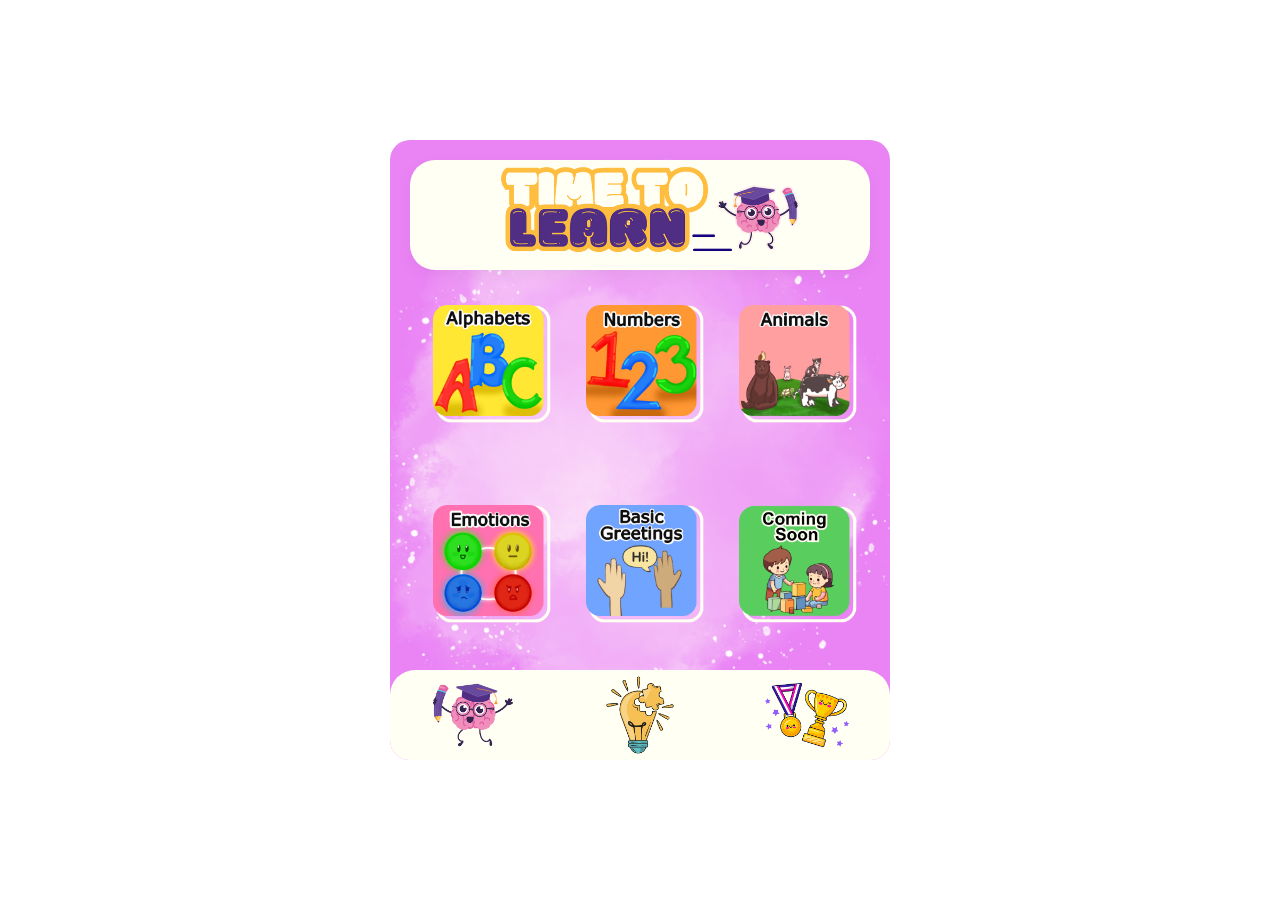
==== index.html @ 6d5009fe "Initial commit: Upload Wikamay Web Application" ====
<!DOCTYPE html>
<html lang="en">
<head>
    <meta charset="UTF-8">
    <meta name="viewport" content="width=device-width, initial-scale=1.0">
    <title>Wikamay - Learn</title>
</head>
<link rel="stylesheet" href="styles.css">
<body>
    <div class="app-container">
        <div class="splash-background">
            <img src="./images/watersplash.png" alt="background splash">
        </div>
        <div class="header">
            <div class="header-content">
                <img src="./images/timetolearn.png" alt="time to learn">
            </div>
        </div>
        <div class="menu-grid">
            <div class="menu-item alphabets">
                <img src="./images/alph_menu.png" alt="Alphabets Menu Item">
            </div>
            <div class="menu-item numbers">
                <img src="./images/num_menu.png" alt="Numbers Menu Item">
            </div>
            <div class="menu-item animals">
                <img src="./images/ani_menu.png" alt="Animals Menu Item">
            </div>
            <div class="menu-item emotions">
                <img src="./images/emo_menu.png" alt="Emotions Menu Item">
            </div>
            <div class="menu-item greetings">
                <img src="./images/gre_menu.png" alt="Basic Greetings Menu Item">
            </div>
            <div class="menu-item coming-soon">
                <img src="./images/com_menu.png" alt="Coming Soon Menu Item">
            </div>
        </div>
        
          <!-- Navigation bar with achievement-style icons -->
          <nav class="navbar">
            <div class="nav-item">
                <img src="./images/learn.png" alt="learn">
            </div>
            <div class="nav-item">
                <img src="./images/quiz.png" alt="quiz">
            </div>
            <div class="nav-item">
                <img src="./images/progress.png" alt="progress">
            </div>
        </nav>
    </div>
</body>
</html>
---- styles.css ----
/* CSS Variables */
:root {
    --app-padding: 20px;
    --border-radius: 20px;
    --primary-color: #ff9838;
    --secondary-color: #6b4db2;
    --shadow-color: rgba(0, 0, 0, 0.1);
    --transition-speed: 0.2s;
    --section-spacing: 35px;
}

/* Base Reset */
* {
    margin: 0;
    padding: 0;
    box-sizing: border-box;
    font-family: Arial, sans-serif;
}

/* Body Layout */
body {
    min-height: 100vh;
    height: 100vh;
    margin: 0;
    display: flex;
    justify-content: center;
    align-items: center;
    background: white;
    padding: 15px;
    box-sizing: border-box;
}

/* Main Container - Update */
.app-container {
    width: 100%;
    max-width: 500px;
    height: 620px;
    background: #ea84f5;
    border-radius: var(--border-radius);
    padding: var(--app-padding);
    position: relative;
    display: flex;
    flex-direction: column;
    padding-bottom: 0;
    overflow: hidden;
}

/* Splash background styling */
.splash-background {
    position: absolute;
    top: 0;
    left: 0;
    width: 100%;
    height: 100%;
    pointer-events: none;
    z-index: 1;
}

.splash-background img {
    position: absolute;
    width: 100%;
    height: 100%;
    object-fit: cover;
    opacity: 1;
}

/* Adjust other container elements to appear above the splash */
.header, .menu-grid, .navbar, .progress-container, .quiz-progress-button {
    position: relative;
    z-index: 2;
}

/* Header Styles */
.header {
    text-align: center;
    margin-bottom: var(--section-spacing);
    display: flex;
    justify-content: center;
}

.header-content {
    height: 110px;
    width: 100%;
    background: #FFFFF4;
    border-radius: 25px;
    display: flex;
    align-items: center;
    justify-content: center;
    box-shadow: 0 4px 15px rgba(0, 0, 0, 0.05);
    padding: 20px;
    overflow: hidden;
}

.header-content img {
    max-width: 320px;
    height: auto;
}

.progress-header img {
    max-width: 400px;
    height: auto;
}

.quiz-header img {
    max-width: 400px;
    height: auto;
}

/* Menu Grid - Update */
.menu-grid {
    display: grid;
    grid-template-columns: repeat(3, 1fr);
    gap: var(--section-spacing);
    padding: 0 25px;
    flex: 1;
    margin-bottom: 0; /* Remove bottom margin */
}

/* Menu Item Styles */
.menu-item {
    position: relative;
    aspect-ratio: 1;
    cursor: pointer;
    transition: transform var(--transition-speed);
    display: flex;
    justify-content: center;
    align-items: center;
    background: none;
    padding: 0;
    width: 100%;
    max-width: 120px;
    margin-left: -2px;
}

/* Image styling within menu items */
.menu-item img {
    width: 100%;
    height: 100%;
    object-fit: contain;
    transition: transform 0.3s ease;
}

/* Hover effect */
.menu-item:hover {
    transform: translateY(-2px);
}

/* Navigation Bar - Updated */
.navbar {
    display: flex;
    justify-content: space-around;
    align-items: center;
    padding: 25px 0;
    background: #FFFFF4;
    border-radius: 25px 25px 0 0;
    margin: 0 calc(-1 * var(--app-padding));
    margin-bottom: calc(-1 * var(--app-padding)); /* Keep this for edge-to-edge effect */
    margin-top: auto; /* This pushes navbar to bottom */
    min-height: 100px;
    position: relative; /* Added to ensure proper stacking */
    bottom: 0; /* Ensures navbar stays at bottom */
}

.nav-item {
    position: relative;
    display: flex;
    align-items: center;
    justify-content: center;
    cursor: pointer;
    width: 60px;
    height: 60px;
}

.nav-item img {
    width: 100px;
    height: 100px;
    object-fit: contain;
    transition: transform 0.2s ease;
    margin-bottom: 20px;
}

.nav-item::after {
    content: '';
    position: absolute;
    bottom: -5px;
    left: 50%;
    width: 0;
    height: 3px;
    background-color: #ea84f5;
    transition: width 0.3s ease, left 0.3s ease;
    transform: translateX(-50%);
}

.nav-item:hover::after {
    width: 100%;
}

/* Progress Container */
.progress-container {
    display: flex;
    flex-direction: column;
    gap: 15px;
    padding: 0 20px;
    margin-bottom: 20px;
    overflow-y: auto;
    flex: 1;
}

.progress-container::-webkit-scrollbar {
    width: 0;
    background: transparent;
}

.progress-item {
    background: #FFFFF4;
    border-radius: 15px;
    padding: 12px 15px;
    display: flex;
    gap: 15px;
    align-items: center;
    box-shadow: 0 2px 8px rgba(0, 0, 0, 0.1);
    min-height: 80px;
}

.progress-icon {
    width: 60px;
    height: 60px;
    flex-shrink: 0;
    border-radius: 12px;
    overflow: hidden;
}

.progress-icon img {
    width: 100%;
    height: 100%;
    object-fit: cover;
}

.progress-content {
    flex-grow: 1;
    display: flex;
    flex-direction: column;
    gap: 8px;
}

.progress-label {
    color: #FFA500;
    font-size: 16px;
    font-weight: 500;
}

.progress-bar {
    width: 100%;
    height: 12px;
    background: #f0f0f0;
    border-radius: 10px;
    overflow: hidden;
}

.progress-fill {
    height: 100%;
    background: linear-gradient(to right, #98FB98, #32CD32);
    border-radius: 10px;
    transition: width 0.3s ease;
}

/* Quiz Progress Button */
.quiz-progress-button {
    display: flex;
    justify-content: flex-end;
    padding: 0 20px;
    margin-bottom: 20px;
}

.quiz-btn {
    background: #FFFFF4;
    border: 1px solid black;
    padding: 10px 20px;     
    border-radius: 25px;
    cursor: pointer;
    display: flex;
    align-items: center;
    gap: 10px;
    font-size: 16px;
    color: #FFA500;
    font-weight: 500;
    box-shadow: 0 2px 8px rgba(0, 0, 0, 0.1);
    text-align: right;
}

.quiz-btn:hover {
    transform: translateY(-2px);
    transition: transform 0.2s ease;
}

.quiz-btn img {
    width: 30px;
    height: 30px;
}

/* Responsive Design */
@media (max-width: 768px) {
    :root {
        --section-spacing: 30px;
    }
    
    .menu-grid {
        gap: 20px;
        padding: 0 20px;
    }
    
    .menu-item {
        max-width: 100px;
    }
    
    .navbar {
        padding: 20px 0;
        min-height: 90px;
    }
    
    .nav-item {
        width: 50px;
        height: 50px;
    }
}

@media (max-width: 480px) {
    :root {
        --section-spacing: 25px;
    }
    
    .menu-grid {
        gap: 15px;
        padding: 0 15px;
    }
    
    .menu-item {
        max-width: 90px;
    }
    
    .navbar {
        padding: 15px 0;
        min-height: 80px;
    }
    
    .nav-item {
        width: 45px;
        height: 45px;
    }
}

@media (max-width: 320px) {
    :root {
        --section-spacing: 20px;
    }
    
    .menu-grid {
        gap: 10px;
        padding: 0 10px;
    }
    
    .menu-item {
        max-width: 80px;
    }
    
    .navbar {
        padding: 12px 0;
        min-height: 70px;
    }
    
    .nav-item {
        width: 40px;
        height: 40px;
    }
}
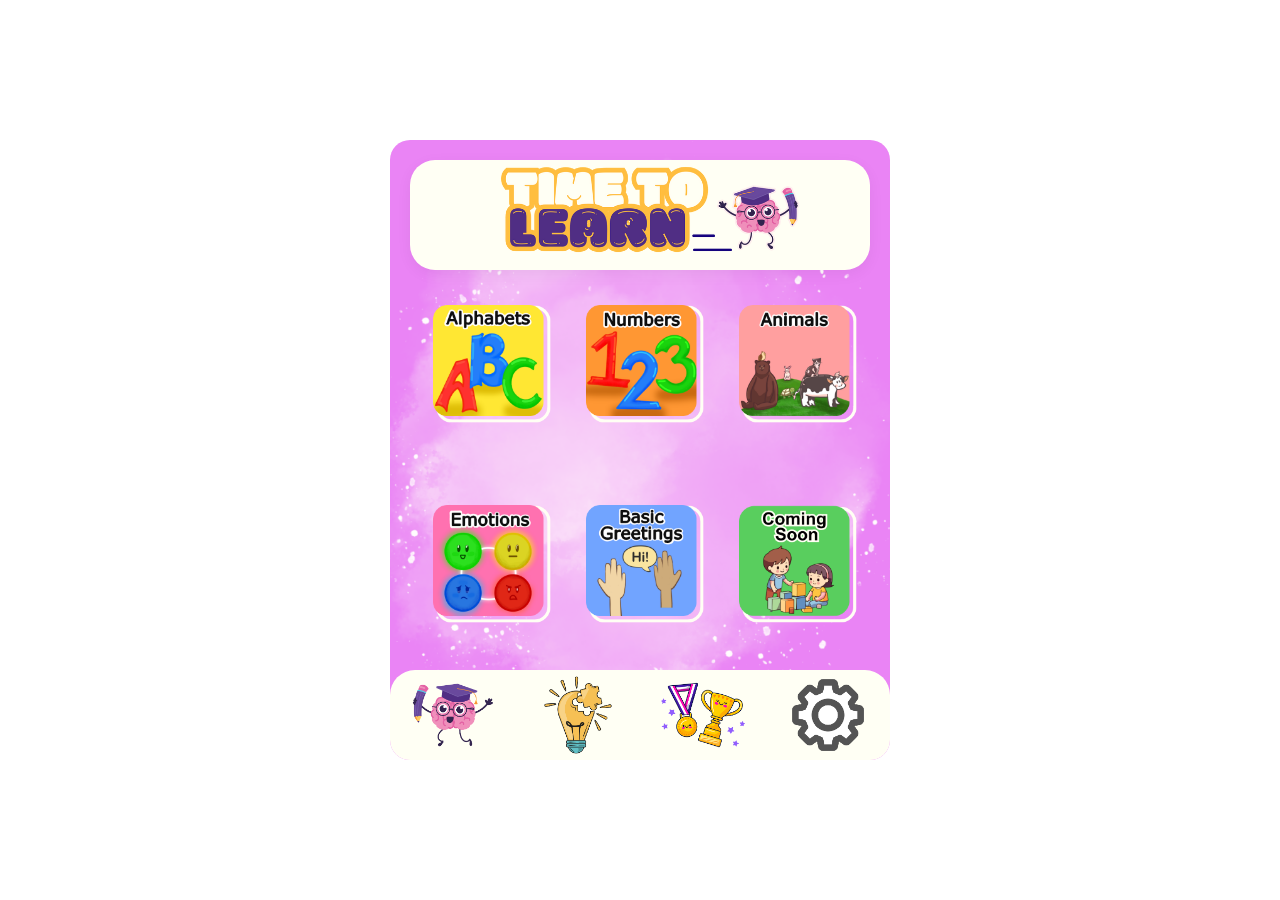
==== commit ebec7351: "Completed Wikamay" ====
--- a/index.html
+++ b/index.html
@@ -5,50 +5,57 @@
     <meta name="viewport" content="width=device-width, initial-scale=1.0">
     <title>Wikamay - Learn</title>
 </head>
-<link rel="stylesheet" href="styles.css">
+<link rel="stylesheet" href="../styles/styles.css">
 <body>
     <div class="app-container">
         <div class="splash-background">
-            <img src="./images/watersplash.png" alt="background splash">
+            <img src="../images/watersplash.png" alt="background splash">
         </div>
         <div class="header">
             <div class="header-content">
-                <img src="./images/timetolearn.png" alt="time to learn">
+                <img src="../images/timetolearn.png" alt="time to learn">
             </div>
         </div>
         <div class="menu-grid">
             <div class="menu-item alphabets">
-                <img src="./images/alph_menu.png" alt="Alphabets Menu Item">
+                <img src="../images/alph_menu.png" alt="Alphabets Menu Item">
             </div>
             <div class="menu-item numbers">
-                <img src="./images/num_menu.png" alt="Numbers Menu Item">
+                <img src="../images/num_menu.png" alt="Numbers Menu Item">
             </div>
             <div class="menu-item animals">
-                <img src="./images/ani_menu.png" alt="Animals Menu Item">
+                <img src="../images/ani_menu.png" alt="Animals Menu Item">
             </div>
             <div class="menu-item emotions">
-                <img src="./images/emo_menu.png" alt="Emotions Menu Item">
+                <img src="../images/emo_menu.png" alt="Emotions Menu Item">
             </div>
             <div class="menu-item greetings">
-                <img src="./images/gre_menu.png" alt="Basic Greetings Menu Item">
+                <img src="../images/gre_menu.png" alt="Basic Greetings Menu Item">
             </div>
             <div class="menu-item coming-soon">
-                <img src="./images/com_menu.png" alt="Coming Soon Menu Item">
+                <img src="../images/com_menu.png" alt="Coming Soon Menu Item">
             </div>
         </div>
         
           <!-- Navigation bar with achievement-style icons -->
           <nav class="navbar">
             <div class="nav-item">
-                <img src="./images/learn.png" alt="learn">
+                <img src="../images/learn.png" alt="learn">
             </div>
             <div class="nav-item">
-                <img src="./images/quiz.png" alt="quiz">
+                <img src="../images/quiz.png" alt="quiz">
             </div>
             <div class="nav-item">
-                <img src="./images/progress.png" alt="progress">
+                <img src="../images/progress.png" alt="progress">
+            </div>
+            <div class="nav-item">
+                <img src="../images/settings.png" alt="progress">
             </div>
         </nav>
     </div>
 </body>
+<script src="../scripts/index.js"></script>
+<script src="../scripts/navbar.js"></script>
+<script src="../scripts/background-music.js"></script>
+<script src="../scripts/settings.js"></script>
 </html>--- a/styles/styles.css
+++ b/styles/styles.css
@@ -0,0 +1,625 @@
+/* CSS Variables */
+:root {
+    --app-padding: 20px;
+    --border-radius: 20px;
+    --primary-color: #ff9838;
+    --secondary-color: #6b4db2;
+    --shadow-color: rgba(0, 0, 0, 0.1);
+    --transition-speed: 0.2s;
+    --section-spacing: 35px;
+}
+
+/* Base Reset */
+* {
+    margin: 0;
+    padding: 0;
+    box-sizing: border-box;
+    font-family: Arial, sans-serif;
+}
+
+/* Body Layout */
+body {
+    min-height: 100vh;
+    height: 100vh;
+    margin: 0;
+    display: flex;
+    justify-content: center;
+    align-items: center;
+    background: white;
+    padding: 15px;
+    box-sizing: border-box;
+}
+
+/* Main Container - Update */
+.app-container {
+    width: 100%;
+    max-width: 500px;
+    height: 620px;
+    background: #ea84f5;
+    border-radius: var(--border-radius);
+    padding: var(--app-padding);
+    position: relative;
+    display: flex;
+    flex-direction: column;
+    padding-bottom: 0;
+    overflow: hidden;
+}
+
+/* Splash background styling */
+.splash-background {
+    position: absolute;
+    top: 0;
+    left: 0;
+    width: 100%;
+    height: 100%;
+    pointer-events: none;
+    z-index: 1;
+}
+
+.splash-background img {
+    position: absolute;
+    width: 100%;
+    height: 100%;
+    object-fit: cover;
+    opacity: 1;
+}
+
+/* Adjust other container elements to appear above the splash */
+.header, .menu-grid, .navbar, .progress-container, .quiz-progress-button {
+    position: relative;
+    z-index: 2;
+}
+
+/* Header Styles */
+.header {
+    text-align: center;
+    margin-bottom: var(--section-spacing);
+    display: flex;
+    justify-content: center;
+}
+
+.header-content {
+    height: 110px;
+    width: 100%;
+    background: #FFFFF4;
+    border-radius: 25px;
+    display: flex;
+    align-items: center;
+    justify-content: center;
+    box-shadow: 0 4px 15px rgba(0, 0, 0, 0.05);
+    padding: 20px;
+    overflow: hidden;
+}
+
+.header-content img {
+    max-width: 320px;
+    height: auto;
+}
+
+.progress-header img {
+    max-width: 400px;
+    height: auto;
+}
+
+.quiz-header img {
+    max-width: 400px;
+    height: auto;
+}
+
+/* Menu Grid - Update */
+.menu-grid {
+    display: grid;
+    grid-template-columns: repeat(3, 1fr);
+    gap: var(--section-spacing);
+    padding: 0 25px;
+    flex: 1;
+    margin-bottom: 0; /* Remove bottom margin */
+}
+
+/* Menu Item Styles */
+.menu-item {
+    position: relative;
+    aspect-ratio: 1;
+    cursor: pointer;
+    transition: transform var(--transition-speed);
+    display: flex;
+    justify-content: center;
+    align-items: center;
+    background: none;
+    padding: 0;
+    width: 100%;
+    max-width: 120px;
+    margin-left: -2px;
+}
+
+/* Image styling within menu items */
+.menu-item img {
+    width: 100%;
+    height: 100%;
+    object-fit: contain;
+    transition: transform 0.3s ease;
+}
+
+/* Hover effect */
+.menu-item:hover {
+    transform: translateY(-2px);
+}
+
+/* Navigation Bar - Updated */
+.navbar {
+    display: flex;
+    justify-content: space-around;
+    align-items: center;
+    padding: 25px 0;
+    background: #FFFFF4;
+    border-radius: 25px 25px 0 0;
+    margin: 0 calc(-1 * var(--app-padding));
+    margin-bottom: calc(-1 * var(--app-padding)); /* Keep this for edge-to-edge effect */
+    margin-top: auto; /* This pushes navbar to bottom */
+    min-height: 100px;
+    position: relative; /* Added to ensure proper stacking */
+    bottom: 0; /* Ensures navbar stays at bottom */
+}
+
+.nav-item {
+    position: relative;
+    display: flex;
+    align-items: center;
+    justify-content: center;
+    cursor: pointer;
+    width: 60px;
+    height: 60px;
+}
+
+.nav-item img {
+    width: 100px;
+    height: 100px;
+    object-fit: contain;
+    transition: transform 0.2s ease;
+    margin-bottom: 20px;
+}
+
+.nav-item:hover img {
+    transform: translateY(-5px); /* This creates the jumping effect */
+}
+
+.nav-item::after {
+    content: '';
+    position: absolute;
+    bottom: -5px;
+    left: 50%;
+    width: 0;
+    height: 3px;
+    background-color: #ea84f5;
+    transition: width 0.3s ease, left 0.3s ease;
+    transform: translateX(-50%);
+}
+
+.nav-item:hover::after {
+    width: 100%;
+}
+
+/* Progress Container */
+.progress-container {
+    display: flex;
+    flex-direction: column;
+    gap: 15px;
+    padding: 0 20px;
+    margin-bottom: 20px;
+    overflow-y: auto;
+    flex: 1;
+}
+
+.progress-container::-webkit-scrollbar {
+    width: 0;
+    background: transparent;
+}
+
+.progress-item {
+    background: #FFFFF4;
+    border-radius: 15px;
+    padding: 12px 15px;
+    display: flex;
+    gap: 15px;
+    align-items: center;
+    box-shadow: 0 2px 8px rgba(0, 0, 0, 0.1);
+    min-height: 80px;
+}
+
+.progress-icon {
+    width: 60px;
+    height: 60px;
+    flex-shrink: 0;
+    border-radius: 12px;
+    overflow: hidden;
+}
+
+.progress-icon img {
+    width: 100%;
+    height: 100%;
+    object-fit: cover;
+}
+
+.progress-content {
+    flex-grow: 1;
+    display: flex;
+    flex-direction: column;
+    gap: 8px;
+}
+
+.progress-label {
+    color: #FFA500;
+    font-size: 16px;
+    font-weight: 500;
+}
+
+.progress-bar {
+    width: 100%;
+    height: 12px;
+    background: #f0f0f0;
+    border-radius: 10px;
+    overflow: hidden;
+}
+
+.progress-fill {
+    height: 100%;
+    background: linear-gradient(to right, #98FB98, #32CD32);
+    border-radius: 10px;
+    transition: width 0.3s ease;
+}
+
+/* Quiz Progress Button */
+.quiz-progress-button {
+    display: flex;
+    justify-content: flex-end;
+    padding: 0 20px;
+    margin-bottom: 20px;
+}
+
+.quiz-btn {
+    background: #FFFFF4;
+    border: 1px solid black;
+    padding: 10px 20px;     
+    border-radius: 25px;
+    cursor: pointer;
+    display: flex;
+    align-items: center;
+    gap: 10px;
+    font-size: 16px;
+    color: #FFA500;
+    font-weight: 500;
+    box-shadow: 0 2px 8px rgba(0, 0, 0, 0.1);
+    text-align: right;
+}
+
+.quiz-btn:hover {
+    transform: translateY(-2px);
+    transition: transform 0.2s ease;
+}
+
+.quiz-btn img {
+    width: 30px;
+    height: 30px;
+}
+
+/* Quiz Progress Specific Styles */
+.quiz-progress-header img {
+    max-width: 400px;
+    height: auto;
+}
+
+.quiz-scores-container {
+    display: flex;
+    flex-direction: column;
+    gap: 15px;
+    padding: 0 20px;
+    flex: unset; 
+    overflow-y: auto;
+    position: relative;
+    z-index: 2;
+    height: 267px; 
+    -ms-overflow-style: none;
+    scrollbar-width: none;
+    margin-bottom: 15px; /* Add space between container and button */
+}
+
+.score-item {
+    background: #FFFFF4;
+    border-radius: 15px;
+    padding: 15px;
+    display: flex;
+    align-items: center;
+    gap: 15px;
+    box-shadow: 0 2px 8px rgba(0, 0, 0, 0.1);
+    min-height: 80px;
+    flex-shrink: 0;
+    width: 100%;
+}
+
+.score-icon {
+    width: 60px;
+    height: 60px;
+    flex-shrink: 0;
+    border-radius: 12px;
+    overflow: hidden;
+}
+
+.score-icon img {
+    width: 100%;
+    height: 100%;
+    object-fit: cover;
+}
+
+.score-content {
+    flex-grow: 1;
+    display: flex;
+    flex-direction: column;
+    gap: 5px;
+}
+
+.score-label {
+    color: #FFA500;
+    font-size: 16px;
+    font-weight: 500;
+    width: 100%;         /* Add this line */
+}
+
+.score-value {
+    font-size: 26px;
+    font-weight: bold;
+    color: #6b4db2;
+    margin: 0 auto;      /* Add this line */
+}
+
+.achievement-badge {
+    width: 60px;
+    height: 60px;
+    flex-shrink: 0;
+}
+
+.achievement-badge img {
+    width: 100%;
+    height: 100%;
+    object-fit: contain;
+}
+
+.lesson-progress-btn {
+    background: #FFFFF4;
+    border: 1px solid black;
+    border-radius: 25px;
+    padding: 12px 24px;
+    display: flex;
+    align-items: center;
+    gap: 10px;
+    cursor: pointer;
+    margin: 0 0 20px 20px; /* Left aligned */
+    box-shadow: 0 2px 8px rgba(0, 0, 0, 0.1);
+    color: #FFA500;
+    font-weight: 500;
+    transition: transform 0.2s ease;
+    width: fit-content;
+    position: relative;
+    z-index: 2;
+    text-align: left;
+}
+
+.lesson-progress-btn:hover {
+    transform: translateY(-2px);
+}
+
+/* Hide scrollbar for webkit browsers */
+.quiz-scores-container::-webkit-scrollbar {
+    display: none;
+}
+
+/* Hide scrollbar for Firefox */
+.quiz-scores-container {
+    scrollbar-width: none;
+}
+
+/* Hide scrollbar for IE/Edge */
+.quiz-scores-container {
+    -ms-overflow-style: none;
+}
+
+.back-arrow {
+    width: 30px;
+    height: 30px;
+}
+
+.new-highscore {
+    color: #FFA500;
+    font-size: 18px;
+    font-weight: bold;
+    margin-bottom: 24px;
+    animation: pulse 1s infinite;
+}
+
+.music-controls {
+    animation: fadeIn 0.3s ease-in-out;
+}
+
+.music-toggle:hover {
+    transform: scale(1.1);
+}
+
+@keyframes fadeIn {
+    from { opacity: 0; }
+    to { opacity: 1; }
+}
+
+/* Style for volume slider */
+input[type="range"] {
+    -webkit-appearance: none;
+    background: #ea84f5;
+    border-radius: 10px;
+    height: 5px;
+    outline: none;
+}
+
+input[type="range"]::-webkit-slider-thumb {
+    -webkit-appearance: none;
+    width: 15px;
+    height: 15px;
+    background: #FFA500;
+    border-radius: 50%;
+    cursor: pointer;
+}
+
+input[type="range"]::-moz-range-thumb {
+    width: 15px;
+    height: 15px;
+    background: #FFA500;
+    border-radius: 50%;
+    cursor: pointer;
+    border: none;
+}
+
+@keyframes pulse {
+    0% { transform: scale(1); }
+    50% { transform: scale(1.1); }
+    100% { transform: scale(1); }
+}
+
+/* Responsive Design */
+@media (max-width: 768px) {
+    .quiz-scores-container {
+        gap: 12px;
+        padding: 0 15px;
+        max-height: calc(70px * 3 + 24px); /* Adjusted for smaller screens */
+    }
+
+    .score-item {
+        padding: 12px;
+        min-height: 70px;
+    }
+
+    .score-icon {
+        width: 50px;
+        height: 50px;
+    }
+
+    .score-label {
+        font-size: 14px;
+    }
+
+    .score-value {
+        font-size: 20px;
+    }
+
+    .lesson-progress-btn {
+        margin-left: 15px;
+    }
+}
+
+@media (max-width: 480px) {
+    .quiz-scores-container {
+        height: 210px; /* (60px per item * 3) + (10px gap * 2) */
+        gap: 10px;
+    }
+}
+
+    .score-item {
+        padding: 10px;
+        min-height: 60px;
+    }
+
+    .score-icon {
+        width: 60;
+        height: 60px;
+    }
+
+    .achievement-badge {
+        width: 60px;
+        height: 60px;
+    }
+
+    .score-label {
+        font-size: 16px;
+    }
+
+    .score-value {
+        font-size: 26px;
+    }
+
+    .lesson-progress-btn {
+        padding: 10px 20px;
+        font-size: 16px;
+        margin-left: 12px;
+    }
+
+/* Responsive Design */
+@media (max-width: 768px) {
+    :root {
+        --section-spacing: 30px;
+    }
+    
+    .menu-grid {
+        gap: 20px;
+        padding: 0 20px;
+    }
+    
+    .menu-item {
+        max-width: 100px;
+    }
+    
+    .navbar {
+        padding: 20px 0;
+        min-height: 90px;
+    }
+    
+    .nav-item {
+        width: 50px;
+        height: 50px;
+    }
+}
+
+@media (max-width: 480px) {
+    :root {
+        --section-spacing: 25px;
+    }
+    
+    .menu-grid {
+        gap: 15px;
+        padding: 0 15px;
+    }
+    
+    .menu-item {
+        max-width: 90px;
+    }
+    
+    .navbar {
+        padding: 15px 0;
+        min-height: 80px;
+    }
+    
+    .nav-item {
+        width: 45px;
+        height: 45px;
+    }
+}
+
+@media (max-width: 320px) {
+    :root {
+        --section-spacing: 20px;
+    }
+    
+    .menu-grid {
+        gap: 10px;
+        padding: 0 10px;
+    }
+    
+    .menu-item {
+        max-width: 80px;
+    }
+    
+    .navbar {
+        padding: 12px 0;
+        min-height: 70px;
+    }
+    
+    .nav-item {
+        width: 40px;
+        height: 40px;
+    }
+}